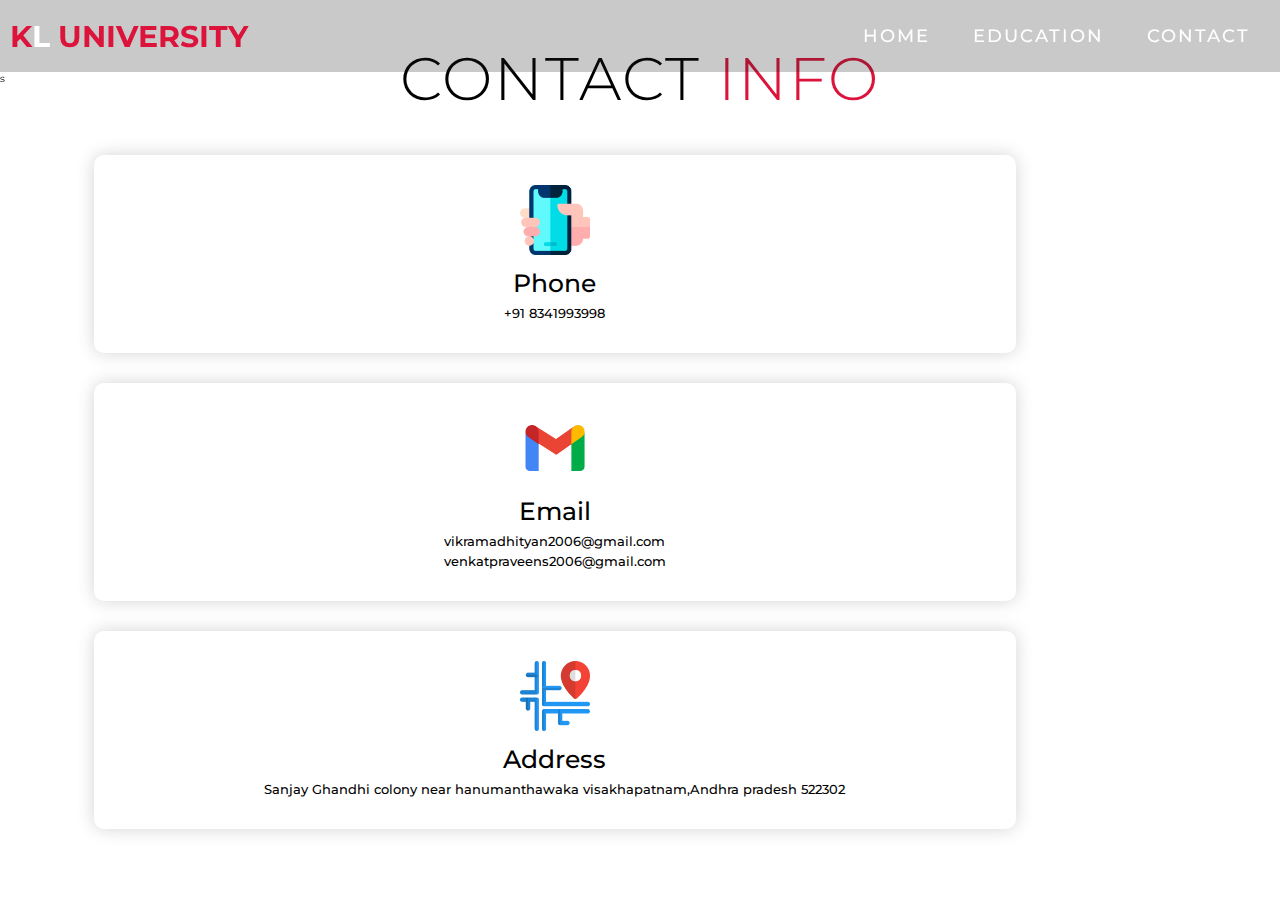
==== Contact.html @ 954fa5d1 "Add files via upload" ====
<!DOCTYPE html>
<html lang="en">
    <head>
        <link rel="shortcut icon" type="x-icon" href="chat.png">
        <link rel="stylesheet" href="style.css">
        <title>Contact</title>
      </head>
<!-- Header -->
<section id="header">
    <div class="header container">
      <div class="nav-bar">
        <div class="brand">
          <a href="index.html">
            <h1><span>K</span>L  <span>University</span></h1>
          </a>
        </div>
        <div class="nav-list">
          <div class="hamburger">
            <div class="bar"></div>
          </div>
          <ul>
            <li><a href="index.html" data-after="Home">Home</a></li>
            <li><a href="KLU.html" data-after="Education">Education</a></li>
            <li><a href="Contact.html" data-after="Contact">Contact</a></li>
          </ul>
        </div>
      </div>
    </div>s
  </section>
  <!-- End Header -->
<!-- Contact Section -->
<section id="Contact">
    <div class="Contact container">
      <div>
        <h1 class="section-title">Contact <span>info</span></h1>
      </div>
      <div class="Contact-items">
        <div class="Contact-item">
          <div class="icon"><img src="smartphone.png" alt="img"></div>
          <div class="Contact-info">
            <h1>Phone</h1>
            <h2>+91 8341993998 </h2>
            
          </div>
        </div>
        <div class="Contact-item">
          <div class="icon"><img src="new.png" alt="img"></div>
          <div class="Contact-info">
            <h1>Email</h1>
            <h2>vikramadhityan2006@gmail.com</h2>
            <h2>venkatpraveens2006@gmail.com</h2>
          </div>
        </div>
        <div class="Contact-item">
          <div class="icon"><img src="navigation.png" alt="img"></div>
          <div class="Contact-info">
            <h1>Address</h1>
            <h2>Sanjay Ghandhi colony near hanumanthawaka visakhapatnam,Andhra pradesh 522302</h2>
          </div>
        </div>
      </div>
    </div>
  </section>
  <!-- End Contact Section -->
---- style.css ----
@import 'https://fonts.googleapis.com/css?family=Montserrat:300, 400, 700&display=swap';
* {
	padding: 0;
	margin: 0;
	box-sizing: border-box;
}
html {
	font-size: 10px;
	font-family: 'Montserrat', sans-serif;
	scroll-behavior: smooth;
}
a {
	text-decoration: none;
}
.container {
	min-height: 100vh;
	width: 100%;
	display: flex;
	align-items: center;
	justify-content: center;
}
img {
	height: 100%;
	width: 100%;
	object-fit: cover;
}
p {
	color: black;
	font-size: 1.4rem;
	margin-top: 5px;
	line-height: 2.5rem;
	font-weight: 300;
	letter-spacing: 0.05rem;
}
.section-title {
	font-size: 10rem;
	font-weight: 300;
	color: black;
	margin-bottom: 10px;
	text-transform: uppercase;
	letter-spacing: 0.2rem;
	text-align: center;
}
.section-title span {
	color: crimson;
}

.cta {
	display: inline-block;
	padding: 10px 30px;
	color: white;
	background-color: transparent;
	border: 2px solid crimson;
	font-size: 2rem;
	text-transform: uppercase;
	letter-spacing: 0.1rem;
	margin-top: 30px;
	transition: 0.3s ease;
	transition-property: background-color, color;
}
.cta:hover {
	color: white;
	background-color: crimson;
}
.brand h1 {
	font-size: 3rem;
	text-transform: uppercase;
	color: white;
}
.brand h1 span {
	color: crimson;
}

/* Header section */
#header {
	position: fixed;
	z-index: 1000;
	left: 0;
	top: 0;
	width: 100vw;
	height: auto;
}
#header .header {
	min-height: 8vh;
	background-color: rgba(31, 30, 30, 0.24);
	transition: 0.3s ease background-color;
}
#header .nav-bar {
	display: flex;
	align-items: center;
	justify-content: space-between;
	width: 100%;
	height: 100%;
	max-width: 1300px;
	padding: 0 10px;
}
#header .nav-list ul {
	list-style: none;
	position: absolute;
	background-color: rgb(31, 30, 30);
	width: 100vw;
	height: 100vh;
	left: 100%;
	top: 0;
	display: flex;
	flex-direction: column;
	justify-content: center;
	align-items: center;
	z-index: 1;
	overflow-x: hidden;
	transition: 0.5s ease left;
}
#header .nav-list ul.active {
	left: 0%;
}
#header .nav-list ul a {
	font-size: 2.0rem;
	font-weight: 500;
	letter-spacing: 0.2rem;
	text-decoration: none;
	color: white;
	text-transform: uppercase;
	padding: 20px;
	display: block;
}
#header .nav-list ul a::after {
	content: attr(data-after);
	position: absolute;
	top: 50%;
	left: 50%;
	transform: translate(-50%, -50%) scale(0);
	color: rgba(240, 248, 255, 0.021);
	font-size: 13rem;
	letter-spacing: 50px;
	z-index: -1;
	transition: 0.3s ease letter-spacing;
}
#header .nav-list ul li:hover a::after {
	transform: translate(-50%, -50%) scale(1);
	letter-spacing: initial;
}
#header .nav-list ul li:hover a {
	color: crimson;
}
#header .hamburger {
	height: 60px;
	width: 60px;
	display: inline-block;
	border: 3px solid white;
	border-radius: 50%;
	position: relative;
	display: flex;
	align-items: center;
	justify-content: center;
	z-index: 100;
	cursor: pointer;
	transform: scale(0.8);
	margin-right: 20px;
}
#header .hamburger:after {
	position: absolute;
	content: '';
	height: 100%;
	width: 100%;
	border-radius: 50%;
	border: 3px solid white;
	animation: hamburger_puls 1s ease infinite;
}
#header .hamburger .bar {
	height: 2px;
	width: 30px;
	position: relative;
	background-color: white;
	z-index: -1;
}
#header .hamburger .bar::after,
#header .hamburger .bar::before {
	content: '';
	position: absolute;
	height: 100%;
	width: 100%;
	left: 0;
	background-color: white;
	transition: 0.3s ease;
	transition-property: top, bottom;
}
#header .hamburger .bar::after {
	top: 8px;
}
#header .hamburger .bar::before {
	bottom: 8px;
}
#header .hamburger.active .bar::before {
	bottom: 0;
}
#header .hamburger.active .bar::after {
	top: 0;
}
/* End Header section */

/* Hero Section */
#hero {
	background-image: url(KLUE.webp);
	background-size: cover;
	background-position: top center;
	position: relative;
	z-index: 1;
}
#hero::after {
	content: '';
	position: absolute;
	left: 0;
	top: 0;
	height: 100%;
	width: 100%;
	background-color: black;
	opacity: 0.7;
	z-index: -1;
}
#hero .hero {
	max-width: 1200px;
	margin: 0 auto;
	padding: 0 50px;
	justify-content: flex-start;
}
#hero h1 {
	display: block;
	width: fit-content;
	font-size: 4rem;
	position: relative;
	color: transparent;
	animation: text_reveal 0.5s ease forwards;
	animation-delay: 1s;
}
#hero h1:nth-child(1) {
	animation-delay: 1s;
}
#hero h1:nth-child(2) {
	animation-delay: 2s;
}
#hero h1:nth-child(3) {
	animation: text_reveal_name 0.5s ease forwards;
	animation-delay: 3s;
}
#hero h1 span {
	position: absolute;
	top: 0;
	left: 0;
	height: 100%;
	width: 0;
	background-color: crimson;
	animation: text_reveal_box 1s ease;
	animation-delay: 0.5s;
}
#hero h1:nth-child(1) span {
	animation-delay: 0.5s;
}
#hero h1:nth-child(2) span {
	animation-delay: 1.5s;
}
#hero h1:nth-child(3) span {
	animation-delay: 2.5s;
}

/* End Hero Section */


#KLU.KLU {
	flex-direction: column;
	text-align: center;
	max-width: 1500px;
	margin: 0 auto;
	padding: 100px 0;
	
}
#KLU .KLU-top {
	max-width: 500px;
	margin: 0 auto;
}
#KLU .KLU-bottom {
	display: flex;
	align-items: center;
	justify-content: center;
	flex-wrap: wrap;
	margin-top: 50px;
}
#KLU .KLU-item {
	flex-basis: 80%;
	display: flex;
	align-items: flex-start;
	justify-content: center;
	flex-direction: column;
	padding: 30px;
	border-radius: 10px;
	background-image: linear-gradient(60deg, #29323c 0%, #485563 100%);
	background-size: cover;
	margin: 10px 5%;
	position: relative;
	z-index: 1;
	overflow: hidden;
}
#KLU .KLU-item::after {
	content: '';
	position: absolute;
	left: 0;
	top: 0;
	height: 100%;
	width: 100%;
	background-image: linear-gradient(60deg, #29323c 0%, #485563 100%);
	opacity: 0.9;
	z-index: -1;
}
#KLU .KLU-bottom .icon {
	height: 80px;
	width: 80px;
	margin-bottom: 20px;
}
#KLU .KLU-item h2 {
	font-size: 4rem;
	color: white;
	margin-bottom: 10px;
	text-transform: uppercase;
}
#KLU .KLU-item p {
	color: white;
	text-align: left;
}
/* End KLU Section */

/* contact Section */
#Contact .Contact {
	flex-direction: column;
	max-width: 1200px;
	margin: 0 auto;
	width: 90%;
}
#Contact .Contact-items {
	/* max-width: 400px; */
	width: 100%;
}
#Contact .Contact-item {
	width: 80%;
	padding: 20px;
	text-align: center;
	border-radius: 10px;
	padding: 30px;
	margin: 30px;
	display: flex;
	justify-content: center;
	align-items: center;
	flex-direction: column;
	box-shadow: 0px 0px 18px 0 #0000002c;
	transition: 0.3s ease box-shadow;
}
#Contact .Contact-item:hover {
	box-shadow: 0px 0px 5px 0 #0000002c;
}
#Contact .icon {
	width: 70px;
	margin: 0 auto;
	margin-bottom: 10px;
}
#Contact .Contact-info h1 {
	font-size: 2.5rem;
	font-weight: 500;
	margin-bottom: 5px;
}
#Contact .Contact-info h2 {
	font-size: 1.3rem;
	line-height: 2rem;
	font-weight: 500;
}
/*End contact Section */

/* Footer */
#footer {
	background-image: linear-gradient(60deg, #29323c 0%, #485563 100%);
}
#footer .footer {
	min-height: 200px;
	flex-direction: column;
	padding-top: 50px;
	padding-bottom: 10px;
}
#footer h2 {
	color: white;
	font-weight: 500;
	font-size: 1.8rem;
	letter-spacing: 0.1rem;
	margin-top: 10px;
	margin-bottom: 10px;
}
#footer .social-icon {
	display: flex;
	margin-bottom: 30px;
}
#footer .social-item {
	height: 50px;
	width: 50px;
	margin: 0 5px;
}
#footer .social-item img {
	filter: grayscale(1);
	transition: 0.3s ease filter;
}
#footer .social-item:hover img {
	filter: grayscale(0);
}
#footer p {
	color: white;
	font-size: 1.3rem;
}
/* End Footer */

/* Keyframes */
@keyframes hamburger_puls {
	0% {
		opacity: 1;
		transform: scale(1);
	}
	100% {
		opacity: 0;
		transform: scale(1.4);
	}
}
@keyframes text_reveal_box {
	50% {
		width: 100%;
		left: 0;
	}
	100% {
		width: 0;
		left: 100%;
	}
}
@keyframes text_reveal {
	100% {
		color: white;
	}
}
@keyframes text_reveal_name {
	100% {
		color: crimson;
		font-weight: 500;
	}
}
/* End Keyframes */

/* Media Query For Tablet */
@media only screen and (min-width: 768px) {
	.cta {
		font-size: 2.5rem;
		padding: 20px 60px;
	}
	h1.section-title {
		font-size: 6rem;
	}

	/* Hero */
	#hero h1 {
		font-size: 7rem;
	}
	/* End Hero */

	/* KLU Section */
	#KLU.KLU-bottom .KLU-item {
		flex-basis: 45%;
		margin: 2.5%;
	}
	/* End KLU Section */


	/* Project */
	#SKILLS .SKILLS-item {
		flex-direction: row;
	}
	#SKILLS .SKILLS-item:nth-child(even) {
		flex-direction: row-reverse;
	}
	#SKILLS .SKILLS-item {
		height: 400px;
		margin: 0;
		width: 100%;
		border-radius: 0;
	}
	#SKILLS .all-SKILLS .SKILLS-info {
		height: 100%;
	}
	#SKILLS .all-SKILLS .SKILLS-img {
		height: 100%;
	}
	/* End Project */

	/* About */
	#about .about {
		flex-direction: row;
	}
	#about .col-left {
		width: 600px;
		height: 400px;
		padding-left: 60px;
	}
	#about .about .col-left .about-img::after {
		left: -45px;
		top: 34px;
		height: 98%;
		width: 98%;
		border: 10px solid crimson;
	}
	#about .col-right {
		text-align: left;
		padding: 30px;
	}
	#about .col-right h1 {
		text-align: left;
	}
	/* End About */

	/* contact  */
	#contact .contact {
		flex-direction: column;
		padding: 100px 0;
		align-items: center;
		justify-content: center;
		min-width: 20vh;
	}
	#contact .contact-items {
		width: 100%;
		display: flex;
		flex-direction: row;
		justify-content: space-evenly;
		margin: 0;
	}
	#contact .contact-item {
		width: 30%;
		margin: 0;
		flex-direction: row;
	}
	#contact .contact-item .icon {
		height: 100px;
		width: 100px;
	}
	#contact .contact-item .icon img {
		object-fit: contain;
	}
	#contact .contact-item .contact-info {
		width: 100%;
		text-align: left;
		padding-left: 20px;
	}
	/* End contact  */
}
/* End Media Query For Tablet */

/* Media Query For Desktop */
@media only screen and (min-width: 1200px) {
	/* header */
	#header .hamburger {
		display: none;
	}
	#header .nav-list ul {
		position: initial;
		display: block;
		height: auto;
		width: fit-content;
		background-color: transparent;
	}
	#header .nav-list ul li {
		display: inline-block;
	}
	#header .nav-list ul li a {
		font-size: 1.8rem;
	}
	#header .nav-list ul a:after {
		display: none;
	}
	/* End header */

	

	#sKLU.KLU-bottom.KLU-item {
		flex-basis: 22%;
		margin: 1.5%;
	}
}
/* End  Media Query For Desktop */
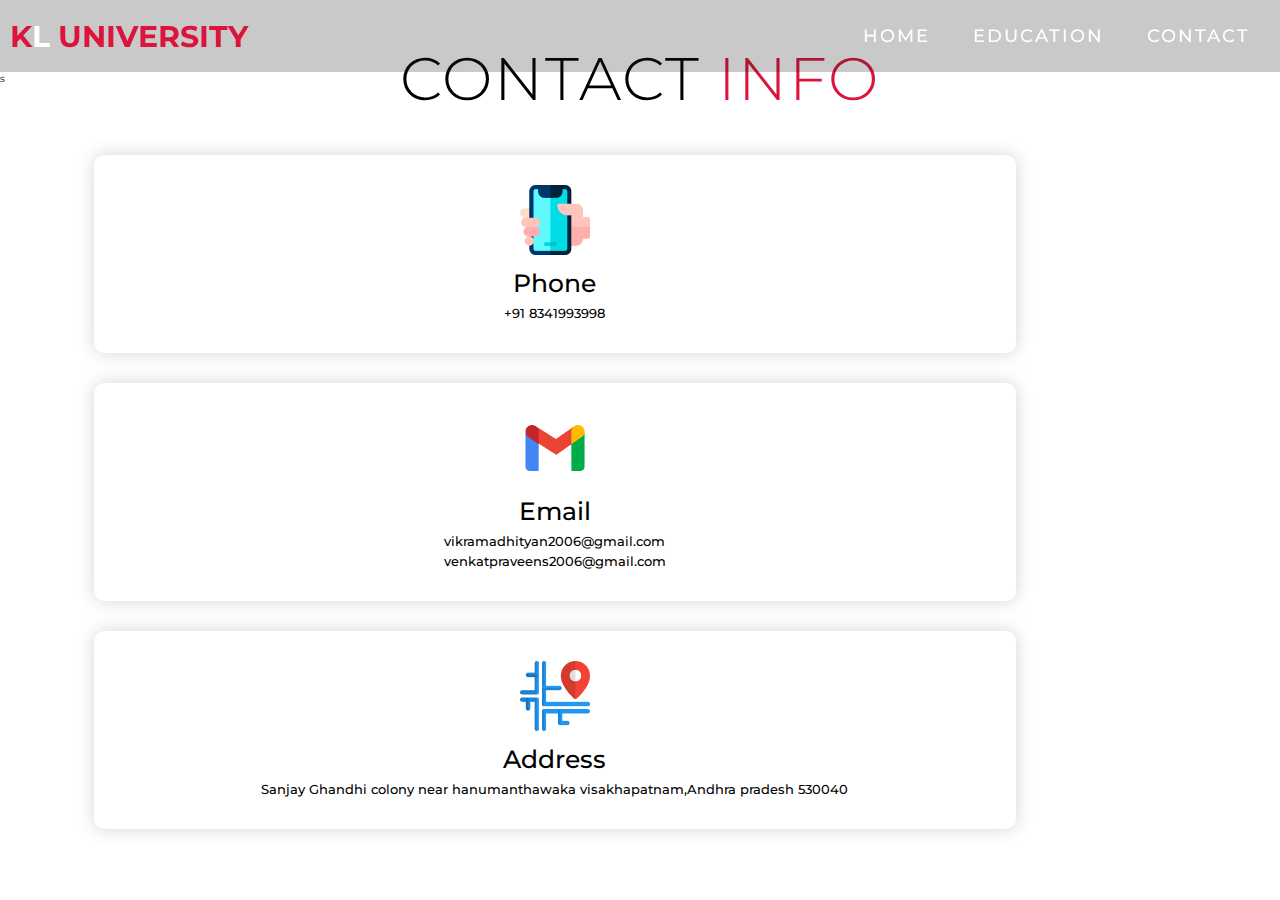
==== commit a2d96f42: "Update Contact.html" ====
--- a/Contact.html
+++ b/Contact.html
@@ -55,10 +55,10 @@
           <div class="icon"><img src="navigation.png" alt="img"></div>
           <div class="Contact-info">
             <h1>Address</h1>
-            <h2>Sanjay Ghandhi colony near hanumanthawaka visakhapatnam,Andhra pradesh 522302</h2>
+            <h2>Sanjay Ghandhi colony near hanumanthawaka visakhapatnam,Andhra pradesh 530040</h2>
           </div>
         </div>
       </div>
     </div>
   </section>
-  <!-- End Contact Section -->+  <!-- End Contact Section -->
